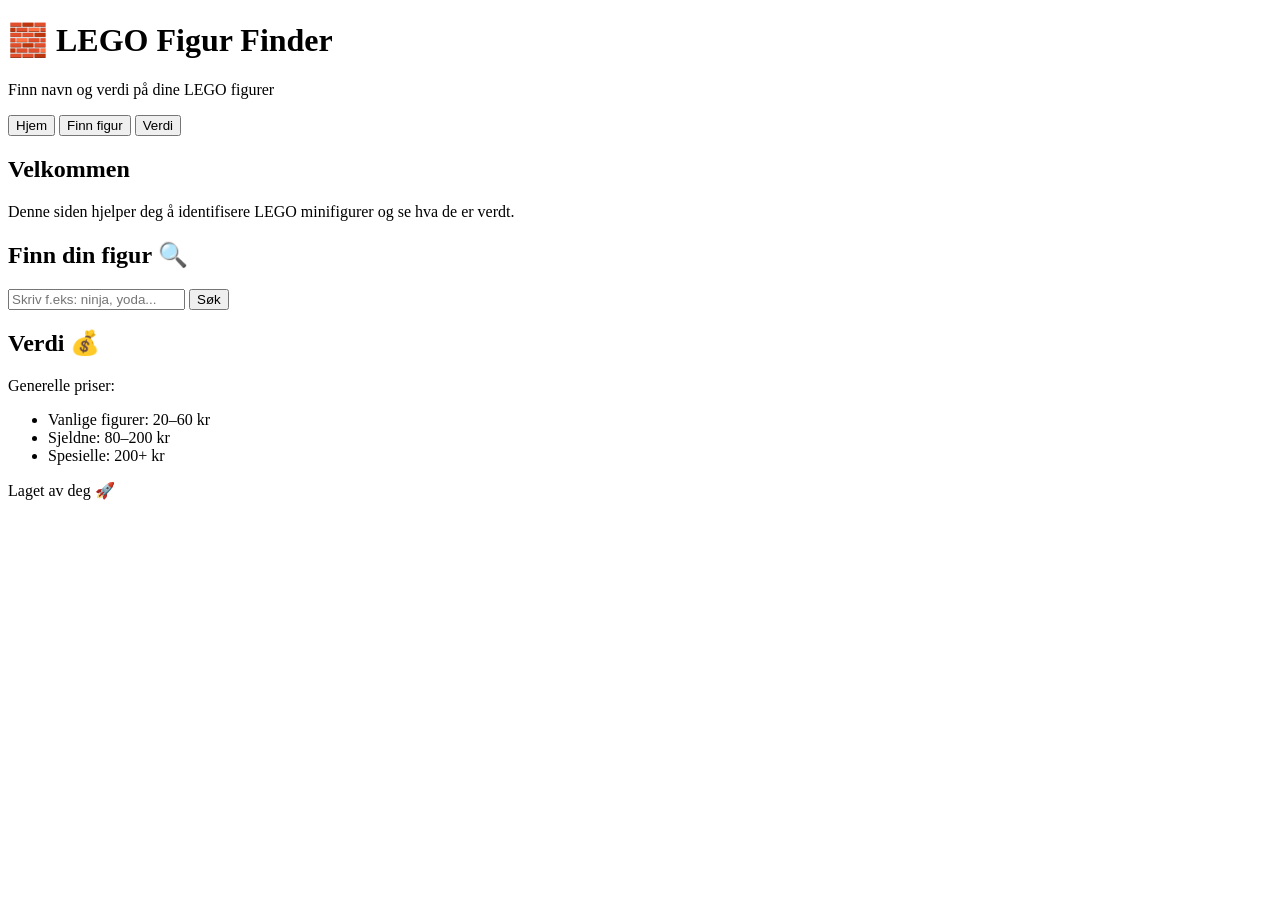
==== index.html @ 520f9a1d "index.html" ====
<!DOCTYPE html>
<html lang="no">
<head>
  <meta charset="UTF-8">
  <title>LEGO Figur Finder</title>
  <link rel="stylesheet" href="style.css">
</head>
<body>

<header>
  <h1>🧱 LEGO Figur Finder</h1>
  <p>Finn navn og verdi på dine LEGO figurer</p>
</header>

<nav>
  <button onclick="showSection('home')">Hjem</button>
  <button onclick="showSection('search')">Finn figur</button>
  <button onclick="showSection('value')">Verdi</button>
</nav>

<section id="home" class="active">
  <h2>Velkommen</h2>
  <p>Denne siden hjelper deg å identifisere LEGO minifigurer og se hva de er verdt.</p>
</section>

<section id="search">
  <h2>Finn din figur 🔍</h2>
  <input type="text" id="searchInput" placeholder="Skriv f.eks: ninja, yoda...">
  <button onclick="searchFigure()">Søk</button>
  <div id="results"></div>
</section>

<section id="value">
  <h2>Verdi 💰</h2>
  <p>Generelle priser:</p>
  <ul>
    <li>Vanlige figurer: 20–60 kr</li>
    <li>Sjeldne: 80–200 kr</li>
    <li>Spesielle: 200+ kr</li>
  </ul>
</section>

<footer>
  <p>Laget av deg 🚀</p>
</footer>

<script src="script.js"></script>
</body>
</html>
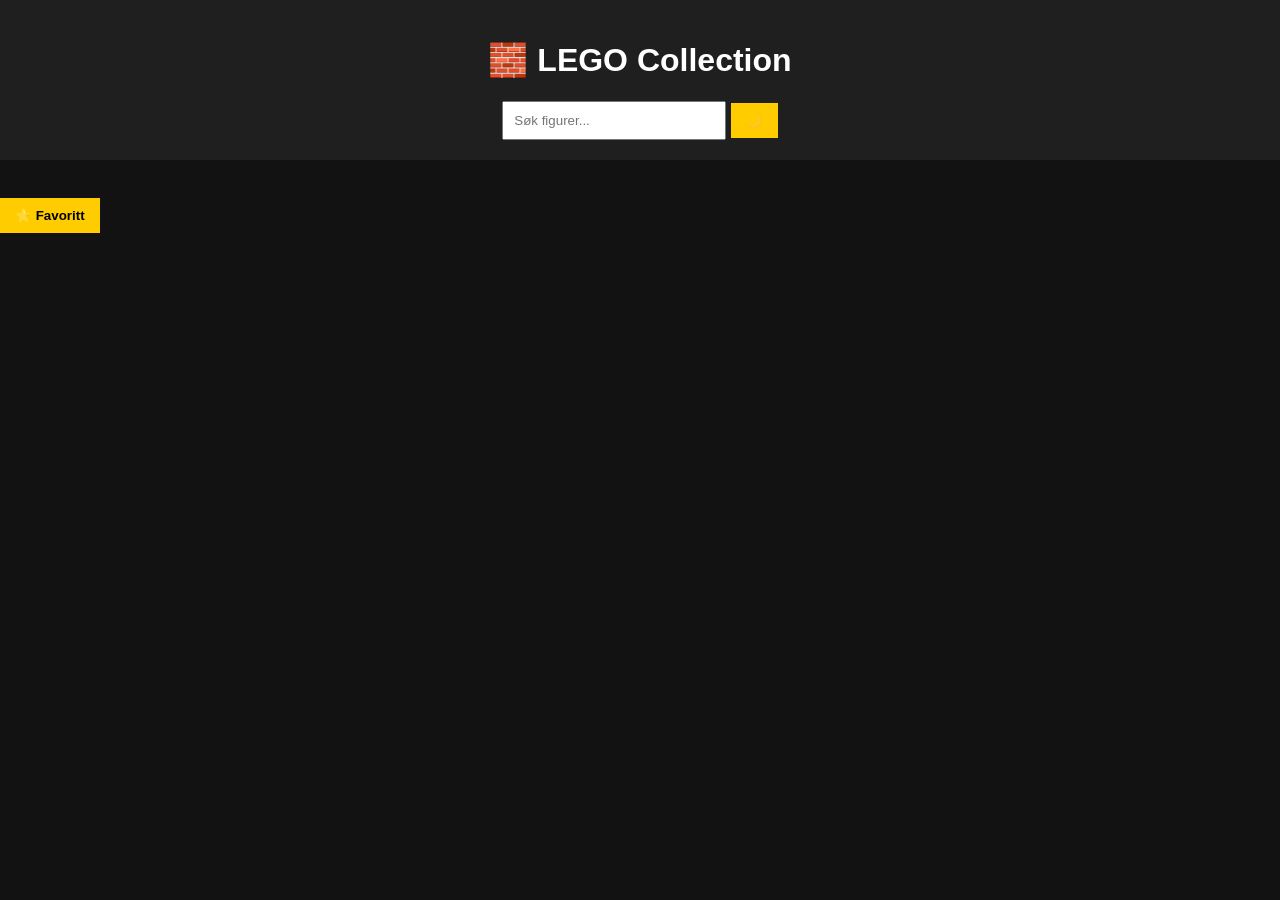
==== commit 53c14115: "Update index.html" ====
--- a/index.html
+++ b/index.html
@@ -2,47 +2,33 @@
 <html lang="no">
 <head>
   <meta charset="UTF-8">
-  <title>LEGO Figur Finder</title>
+  <meta name="viewport" content="width=device-width, initial-scale=1.0">
+  <title>LEGO Collection</title>
   <link rel="stylesheet" href="style.css">
 </head>
+
 <body>
 
-<header>
-  <h1>🧱 LEGO Figur Finder</h1>
-  <p>Finn navn og verdi på dine LEGO figurer</p>
+<header class="topbar">
+  <h1>🧱 LEGO Collection</h1>
+
+  <div class="controls">
+    <input id="search" placeholder="Søk figurer..." oninput="render()">
+    <button onclick="toggleTheme()">🌙</button>
+  </div>
 </header>
 
-<nav>
-  <button onclick="showSection('home')">Hjem</button>
-  <button onclick="showSection('search')">Finn figur</button>
-  <button onclick="showSection('value')">Verdi</button>
-</nav>
+<main id="grid"></main>
 
-<section id="home" class="active">
-  <h2>Velkommen</h2>
-  <p>Denne siden hjelper deg å identifisere LEGO minifigurer og se hva de er verdt.</p>
-</section>
-
-<section id="search">
-  <h2>Finn din figur 🔍</h2>
-  <input type="text" id="searchInput" placeholder="Skriv f.eks: ninja, yoda...">
-  <button onclick="searchFigure()">Søk</button>
-  <div id="results"></div>
-</section>
-
-<section id="value">
-  <h2>Verdi 💰</h2>
-  <p>Generelle priser:</p>
-  <ul>
-    <li>Vanlige figurer: 20–60 kr</li>
-    <li>Sjeldne: 80–200 kr</li>
-    <li>Spesielle: 200+ kr</li>
-  </ul>
-</section>
-
-<footer>
-  <p>Laget av deg 🚀</p>
-</footer>
+<!-- modal -->
+<div id="modal" class="modal" onclick="closeModal()">
+  <div class="modal-content" onclick="event.stopPropagation()">
+    <img id="modalImg">
+    <h2 id="modalName"></h2>
+    <p id="modalValue"></p>
+    <button onclick="toggleFavorite(currentId)">⭐ Favoritt</button>
+  </div>
+</div>
 
 <script src="script.js"></script>
 </body>
--- a/style.css
+++ b/style.css
@@ -0,0 +1,46 @@
+body {
+  font-family: Arial, sans-serif;
+  margin: 0;
+  background: #121212;
+  color: white;
+}
+
+header {
+  background: #1f1f1f;
+  padding: 20px;
+  text-align: center;
+}
+
+nav {
+  display: flex;
+  justify-content: center;
+  gap: 10px;
+  background: #222;
+  padding: 10px;
+}
+
+button {
+  padding: 10px 15px;
+  border: none;
+  background: #ffcc00;
+  cursor: pointer;
+  font-weight: bold;
+}
+
+button:hover {
+  background: #ffaa00;
+}
+
+section {
+  display: none;
+  padding: 20px;
+}
+
+.active {
+  display: block;
+}
+
+input {
+  padding: 10px;
+  width: 200px;
+}
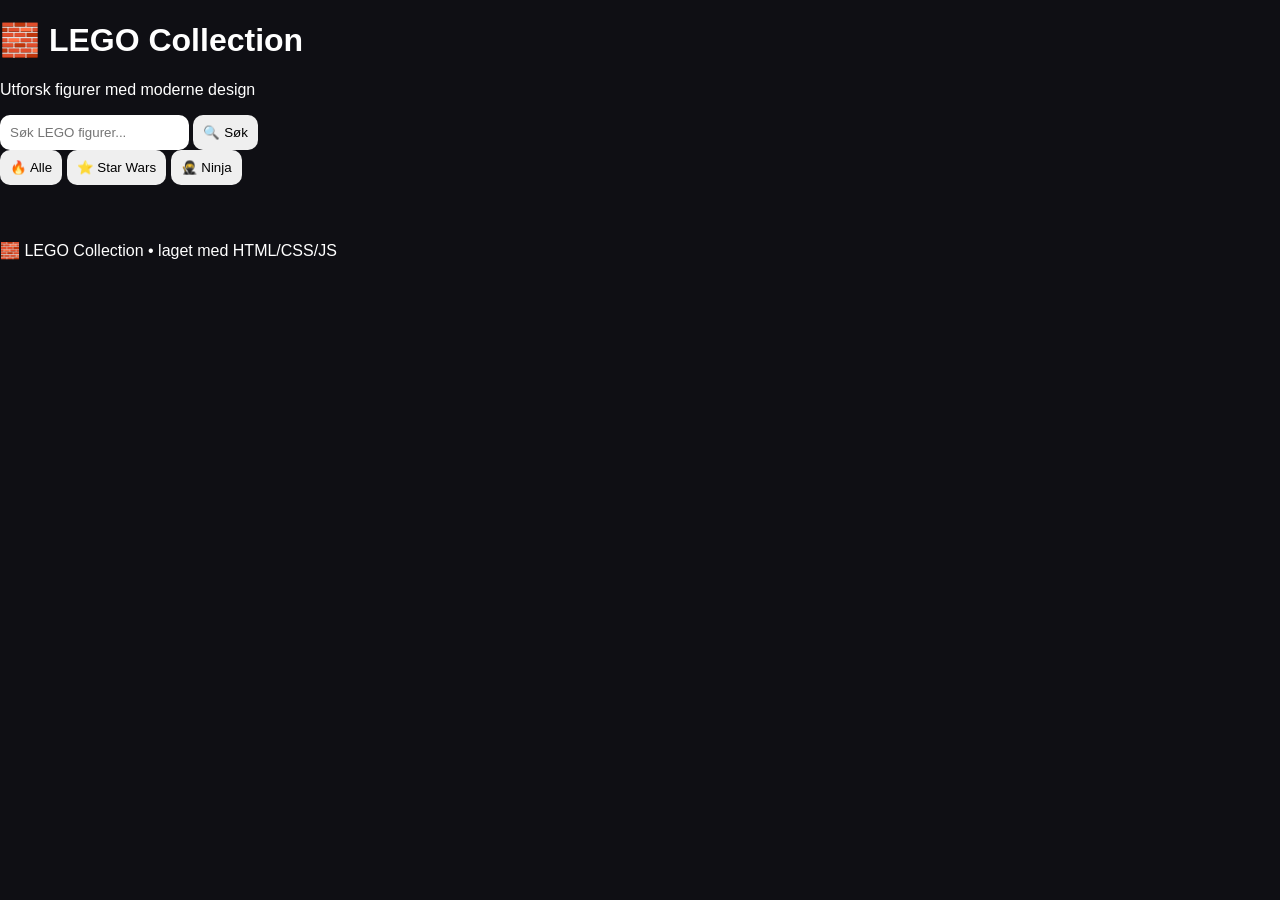
==== commit f5a67b3f: "Update index.html" ====
--- a/index.html
+++ b/index.html
@@ -9,26 +9,27 @@
 
 <body>
 
-<header class="topbar">
+<header class="hero">
   <h1>🧱 LEGO Collection</h1>
+  <p>Utforsk figurer med moderne design</p>
 
-  <div class="controls">
-    <input id="search" placeholder="Søk figurer..." oninput="render()">
-    <button onclick="toggleTheme()">🌙</button>
+  <div class="search">
+    <input id="searchInput" placeholder="Søk LEGO figurer...">
+    <button onclick="search()">🔍 Søk</button>
   </div>
 </header>
 
+<nav>
+  <button onclick="filter('all')">🔥 Alle</button>
+  <button onclick="filter('starwars')">⭐ Star Wars</button>
+  <button onclick="filter('ninja')">🥷 Ninja</button>
+</nav>
+
 <main id="grid"></main>
 
-<!-- modal -->
-<div id="modal" class="modal" onclick="closeModal()">
-  <div class="modal-content" onclick="event.stopPropagation()">
-    <img id="modalImg">
-    <h2 id="modalName"></h2>
-    <p id="modalValue"></p>
-    <button onclick="toggleFavorite(currentId)">⭐ Favoritt</button>
-  </div>
-</div>
+<footer>
+  <p>🧱 LEGO Collection • laget med HTML/CSS/JS</p>
+</footer>
 
 <script src="script.js"></script>
 </body>
--- a/style.css
+++ b/style.css
@@ -1,46 +1,96 @@
 body {
+  margin: 0;
   font-family: Arial, sans-serif;
-  margin: 0;
-  background: #121212;
+  background: #0f0f14;
   color: white;
+  transition: 0.3s;
 }
 
-header {
-  background: #1f1f1f;
-  padding: 20px;
-  text-align: center;
+body.light {
+  background: #f5f5f5;
+  color: black;
 }
 
-nav {
+.topbar {
   display: flex;
-  justify-content: center;
-  gap: 10px;
-  background: #222;
-  padding: 10px;
+  justify-content: space-between;
+  align-items: center;
+  padding: 15px;
+  background: rgba(255,255,255,0.05);
+  backdrop-filter: blur(10px);
 }
 
-button {
-  padding: 10px 15px;
-  border: none;
-  background: #ffcc00;
-  cursor: pointer;
-  font-weight: bold;
-}
-
-button:hover {
-  background: #ffaa00;
-}
-
-section {
-  display: none;
-  padding: 20px;
-}
-
-.active {
-  display: block;
+.controls {
+  display: flex;
+  gap: 10px;
 }
 
 input {
   padding: 10px;
-  width: 200px;
+  border-radius: 10px;
+  border: none;
+  outline: none;
 }
+
+button {
+  padding: 10px;
+  border: none;
+  border-radius: 10px;
+  cursor: pointer;
+}
+
+#grid {
+  display: grid;
+  grid-template-columns: repeat(auto-fit, minmax(180px, 1fr));
+  gap: 15px;
+  padding: 20px;
+}
+
+.card {
+  background: rgba(255,255,255,0.06);
+  border-radius: 15px;
+  padding: 10px;
+  cursor: pointer;
+  transition: 0.2s;
+}
+
+.card:hover {
+  transform: scale(1.05);
+}
+
+.card img {
+  width: 100%;
+  border-radius: 10px;
+}
+
+.badge {
+  display: inline-block;
+  padding: 5px 8px;
+  background: gold;
+  border-radius: 8px;
+  font-size: 12px;
+  margin-top: 5px;
+}
+
+/* modal */
+.modal {
+  display: none;
+  position: fixed;
+  inset: 0;
+  background: rgba(0,0,0,0.7);
+  justify-content: center;
+  align-items: center;
+}
+
+.modal-content {
+  background: #1c1c1c;
+  padding: 20px;
+  border-radius: 15px;
+  text-align: center;
+  width: 300px;
+}
+
+.modal-content img {
+  width: 100%;
+  border-radius: 10px;
+}
